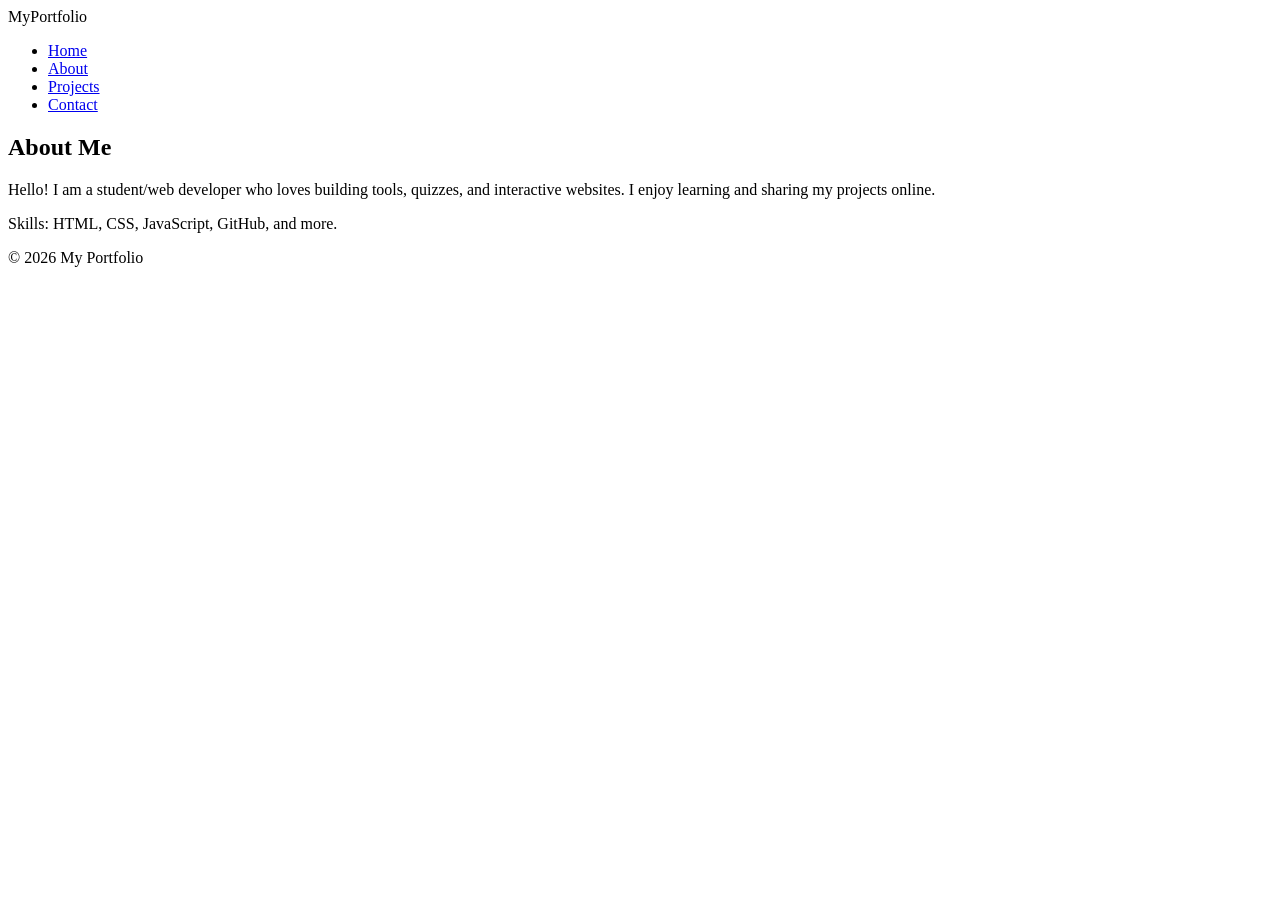
==== about.html @ dc8deb6d "Update about.html" ====
<!DOCTYPE html>
<html lang="en">
<head>
    <meta charset="UTF-8">
    <meta name="viewport" content="width=device-width, initial-scale=1.0">
    <title>About Me</title>
    <link rel="stylesheet" href="styles/style.css">
</head>
<body>
    <nav class="navbar">
        <div class="logo">MyPortfolio</div>
        <ul class="nav-links">
            <li><a href="index.html">Home</a></li>
            <li><a href="about.html">About</a></li>
            <li><a href="projects.html">Projects</a></li>
            <li><a href="contact.html">Contact</a></li>
        </ul>
    </nav>

    <section class="about">
        <h1>About Me</h1>
        <p>Hello! I am a student/web developer who loves building tools, quizzes, and interactive websites. I enjoy learning and sharing my projects online.</p>
        <p>Skills: HTML, CSS, JavaScript, GitHub, and more.</p>
    </section>

    <footer>
        &copy; 2026 My Portfolio
    </footer>
</body>
</html>
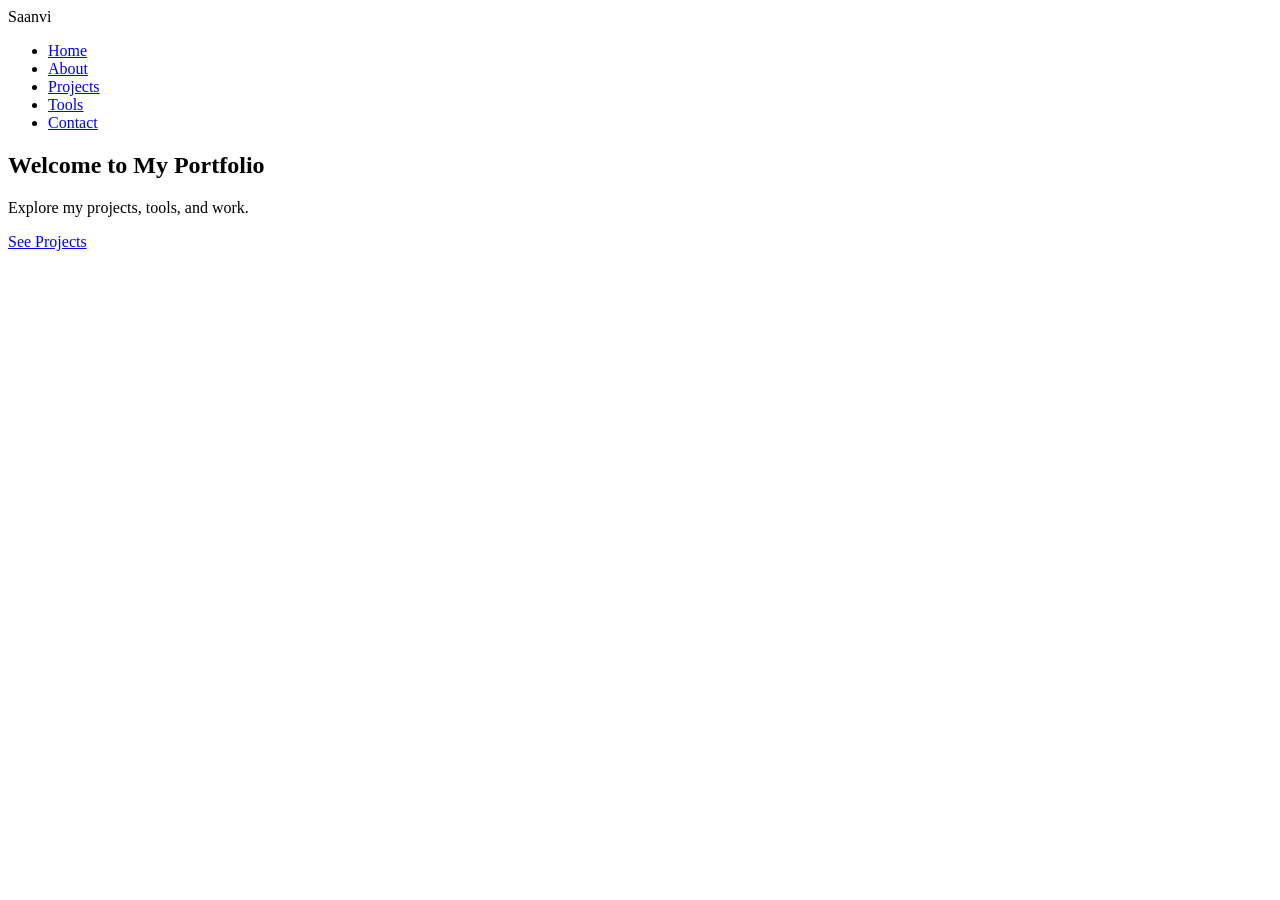
==== commit 62ae3d83: "Update about.html" ====
--- a/about.html
+++ b/about.html
@@ -1,30 +1,32 @@
 <!DOCTYPE html>
 <html lang="en">
 <head>
-    <meta charset="UTF-8">
-    <meta name="viewport" content="width=device-width, initial-scale=1.0">
-    <title>About Me</title>
-    <link rel="stylesheet" href="styles/style.css">
+  <meta charset="UTF-8">
+  <meta name="viewport" content="width=device-width, initial-scale=1.0">
+  <title>My Portfolio</title>
+  <link rel="stylesheet" href="styles/style.css">
 </head>
 <body>
-    <nav class="navbar">
-        <div class="logo">MyPortfolio</div>
-        <ul class="nav-links">
-            <li><a href="index.html">Home</a></li>
-            <li><a href="about.html">About</a></li>
-            <li><a href="projects.html">Projects</a></li>
-            <li><a href="contact.html">Contact</a></li>
-        </ul>
-    </nav>
 
-    <section class="about">
-        <h1>About Me</h1>
-        <p>Hello! I am a student/web developer who loves building tools, quizzes, and interactive websites. I enjoy learning and sharing my projects online.</p>
-        <p>Skills: HTML, CSS, JavaScript, GitHub, and more.</p>
-    </section>
+<!-- Navbar -->
+<nav>
+  <div class="logo">Saanvi</div>
+  <ul>
+    <li><a href="index.html">Home</a></li>
+    <li><a href="about.html">About</a></li>
+    <li><a href="projects.html">Projects</a></li>
+    <li><a href="tools.html">Tools</a></li>
+    <li><a href="contact.html">Contact</a></li>
+  </ul>
+</nav>
 
-    <footer>
-        &copy; 2026 My Portfolio
-    </footer>
+<!-- Hero Section -->
+<section class="hero">
+  <h1>Welcome to My Portfolio</h1>
+  <p>Explore my projects, tools, and work.</p>
+  <a href="projects.html" class="btn">See Projects</a>
+</section>
+
+<script src="scripts/script.js"></script>
 </body>
 </html>
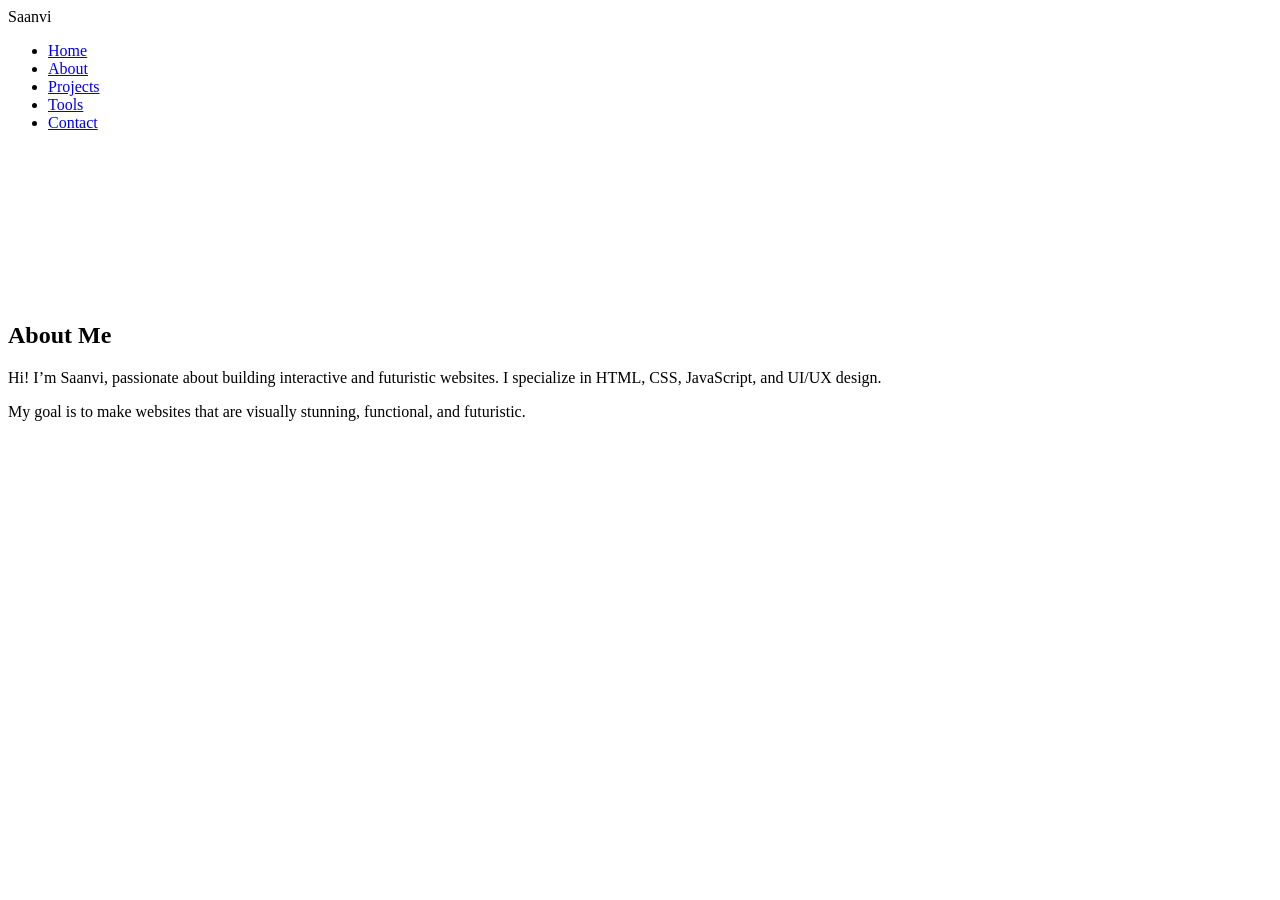
==== commit 2927aa93: "Update about.html" ====
--- a/about.html
+++ b/about.html
@@ -1,32 +1,33 @@
 <!DOCTYPE html>
 <html lang="en">
 <head>
-  <meta charset="UTF-8">
-  <meta name="viewport" content="width=device-width, initial-scale=1.0">
-  <title>My Portfolio</title>
-  <link rel="stylesheet" href="styles/style.css">
+<meta charset="UTF-8">
+<meta name="viewport" content="width=device-width, initial-scale=1.0">
+<title>About Me</title>
+<link rel="stylesheet" href="styles/style.css">
 </head>
 <body>
-
-<!-- Navbar -->
 <nav>
   <div class="logo">Saanvi</div>
   <ul>
     <li><a href="index.html">Home</a></li>
-    <li><a href="about.html">About</a></li>
+    <li><a href="about.html" class="active">About</a></li>
     <li><a href="projects.html">Projects</a></li>
     <li><a href="tools.html">Tools</a></li>
     <li><a href="contact.html">Contact</a></li>
   </ul>
 </nav>
 
-<!-- Hero Section -->
-<section class="hero">
-  <h1>Welcome to My Portfolio</h1>
-  <p>Explore my projects, tools, and work.</p>
-  <a href="projects.html" class="btn">See Projects</a>
+<section class="about">
+  <canvas id="about-particles"></canvas>
+  <h1>About Me</h1>
+  <div class="about-content">
+    <p>Hi! I’m Saanvi, passionate about building interactive and futuristic websites. I specialize in HTML, CSS, JavaScript, and UI/UX design.</p>
+    <p>My goal is to make websites that are visually stunning, functional, and futuristic.</p>
+  </div>
 </section>
 
+<script src="scripts/particles.js"></script>
 <script src="scripts/script.js"></script>
 </body>
 </html>
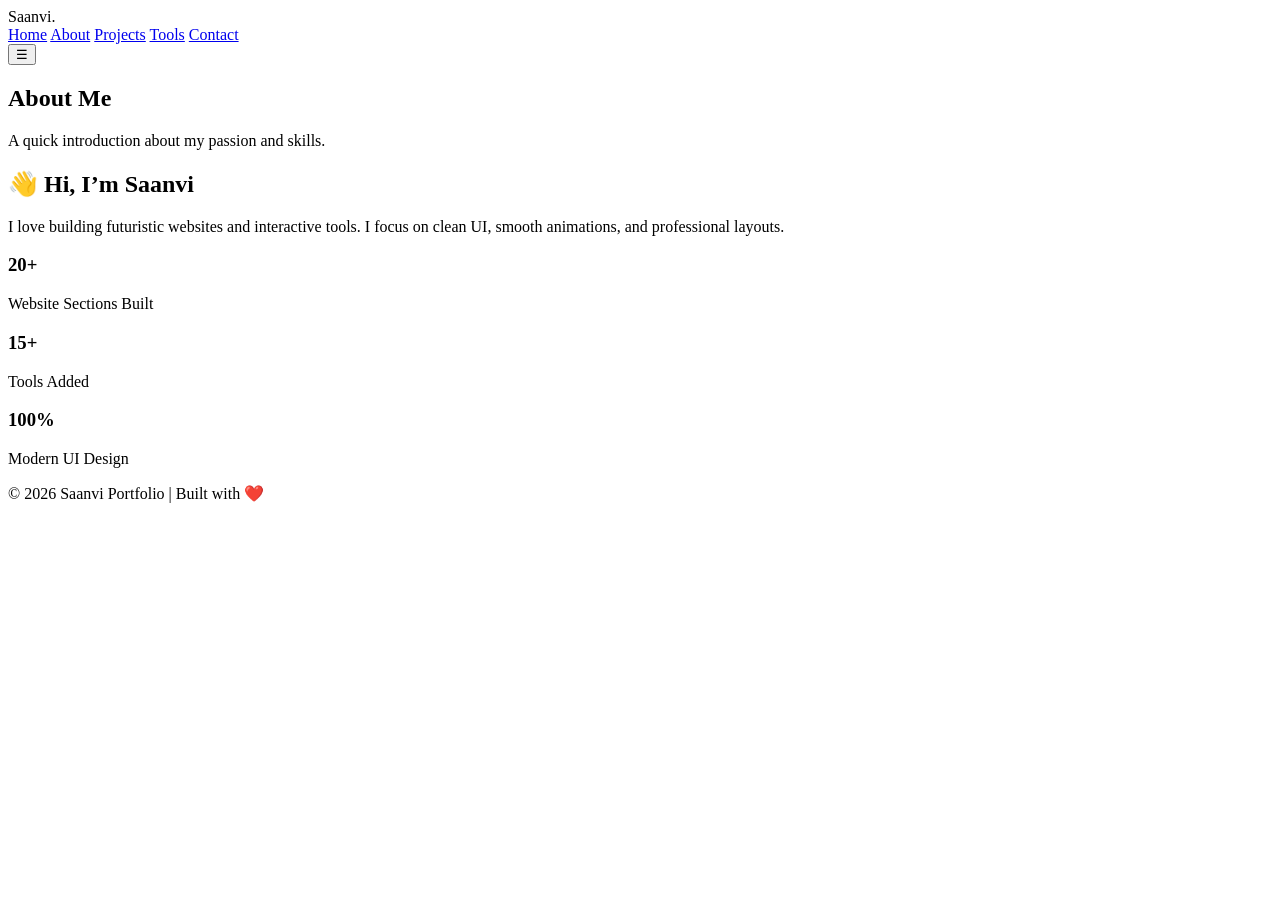
==== commit 48287f35: "Update about.html" ====
--- a/about.html
+++ b/about.html
@@ -1,33 +1,66 @@
 <!DOCTYPE html>
 <html lang="en">
 <head>
-<meta charset="UTF-8">
-<meta name="viewport" content="width=device-width, initial-scale=1.0">
-<title>About Me</title>
-<link rel="stylesheet" href="styles/style.css">
+  <meta charset="UTF-8" />
+  <meta name="viewport" content="width=device-width, initial-scale=1.0" />
+  <title>About | Saanvi</title>
+  <link rel="stylesheet" href="styles/style.css" />
 </head>
 <body>
-<nav>
-  <div class="logo">Saanvi</div>
-  <ul>
-    <li><a href="index.html">Home</a></li>
-    <li><a href="about.html" class="active">About</a></li>
-    <li><a href="projects.html">Projects</a></li>
-    <li><a href="tools.html">Tools</a></li>
-    <li><a href="contact.html">Contact</a></li>
-  </ul>
-</nav>
 
-<section class="about">
-  <canvas id="about-particles"></canvas>
-  <h1>About Me</h1>
-  <div class="about-content">
-    <p>Hi! I’m Saanvi, passionate about building interactive and futuristic websites. I specialize in HTML, CSS, JavaScript, and UI/UX design.</p>
-    <p>My goal is to make websites that are visually stunning, functional, and futuristic.</p>
-  </div>
-</section>
+  <div class="bg-grid"></div>
+  <div class="bg-glow"></div>
 
-<script src="scripts/particles.js"></script>
-<script src="scripts/script.js"></script>
+  <header class="navbar">
+    <div class="nav-logo">Saanvi<span>.</span></div>
+
+    <nav class="nav-links" id="navLinks">
+      <a href="index.html">Home</a>
+      <a href="about.html" class="active">About</a>
+      <a href="projects.html">Projects</a>
+      <a href="tools.html">Tools</a>
+      <a href="contact.html">Contact</a>
+    </nav>
+
+    <button class="menu-btn" id="menuBtn">☰</button>
+  </header>
+
+  <section class="page-hero">
+    <h1 class="reveal">About Me</h1>
+    <p class="reveal">A quick introduction about my passion and skills.</p>
+  </section>
+
+  <section class="section">
+    <div class="about-box reveal">
+      <h2>👋 Hi, I’m Saanvi</h2>
+      <p>
+        I love building futuristic websites and interactive tools.
+        I focus on clean UI, smooth animations, and professional layouts.
+      </p>
+
+      <div class="about-stats">
+        <div class="stat-card">
+          <h3>20+</h3>
+          <p>Website Sections Built</p>
+        </div>
+
+        <div class="stat-card">
+          <h3>15+</h3>
+          <p>Tools Added</p>
+        </div>
+
+        <div class="stat-card">
+          <h3>100%</h3>
+          <p>Modern UI Design</p>
+        </div>
+      </div>
+    </div>
+  </section>
+
+  <footer class="footer">
+    <p>© 2026 Saanvi Portfolio | Built with ❤️</p>
+  </footer>
+
+  <script src="scripts/script.js"></script>
 </body>
 </html>
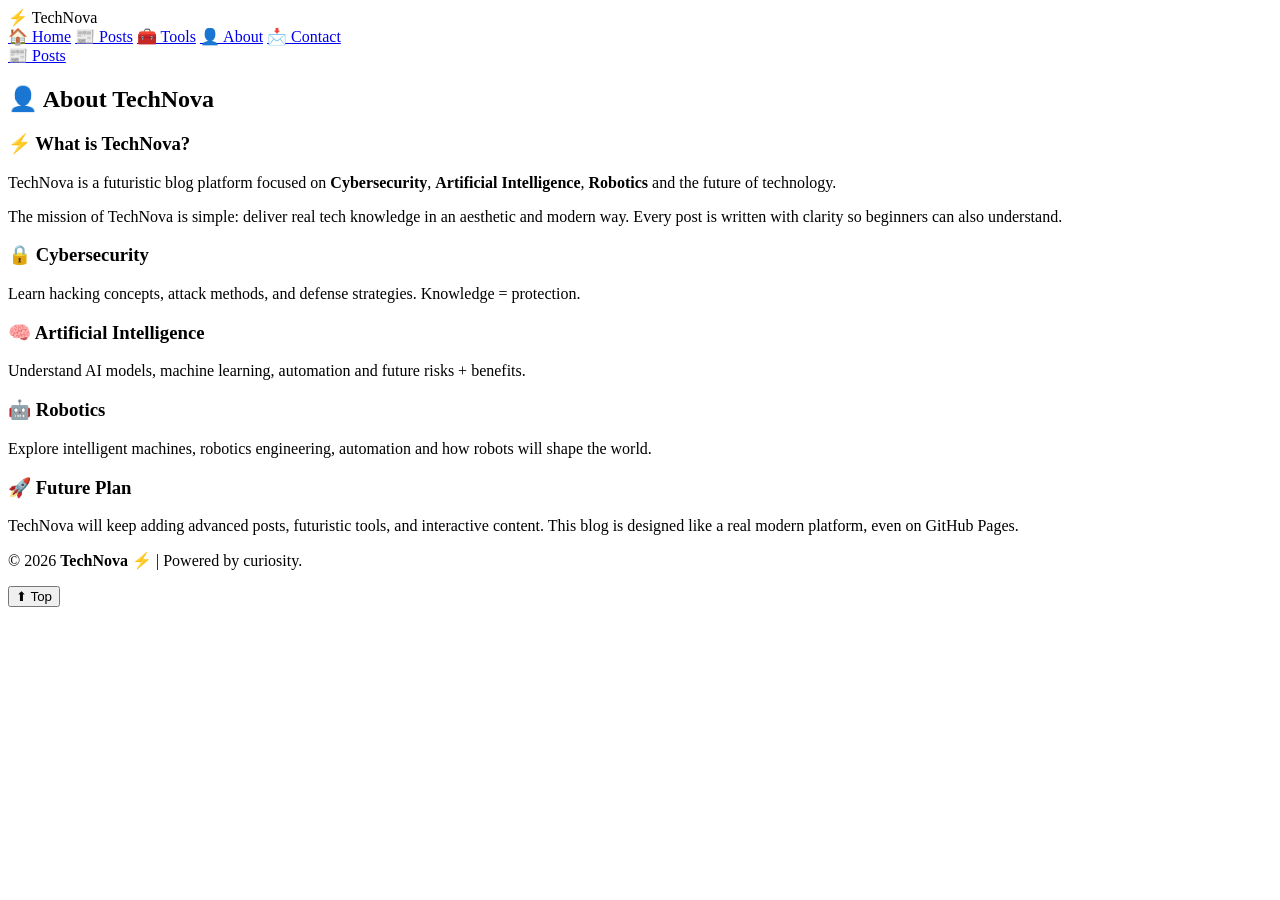
==== commit 70588f8a: "Update about.html" ====
--- a/about.html
+++ b/about.html
@@ -3,64 +3,93 @@
 <head>
   <meta charset="UTF-8" />
   <meta name="viewport" content="width=device-width, initial-scale=1.0" />
-  <title>About | Saanvi</title>
-  <link rel="stylesheet" href="styles/style.css" />
+  <title>TechNova 👤 | About</title>
+  <link rel="stylesheet" href="assets/style.css" />
 </head>
 <body>
 
-  <div class="bg-grid"></div>
-  <div class="bg-glow"></div>
+  <!-- NAVBAR -->
+  <header class="navbar">
+    <div class="container nav-inner">
+      <div class="logo">
+        ⚡ <span>TechNova</span>
+      </div>
 
-  <header class="navbar">
-    <div class="nav-logo">Saanvi<span>.</span></div>
+      <nav class="nav-links">
+        <a href="index.html">🏠 Home</a>
+        <a href="posts.html">📰 Posts</a>
+        <a href="tools.html">🧰 Tools</a>
+        <a href="about.html">👤 About</a>
+        <a href="contact.html">📩 Contact</a>
+      </nav>
 
-    <nav class="nav-links" id="navLinks">
-      <a href="index.html">Home</a>
-      <a href="about.html" class="active">About</a>
-      <a href="projects.html">Projects</a>
-      <a href="tools.html">Tools</a>
-      <a href="contact.html">Contact</a>
-    </nav>
-
-    <button class="menu-btn" id="menuBtn">☰</button>
+      <div class="nav-actions">
+        <a class="btn btn-primary" href="posts.html">📰 Posts</a>
+      </div>
+    </div>
   </header>
 
-  <section class="page-hero">
-    <h1 class="reveal">About Me</h1>
-    <p class="reveal">A quick introduction about my passion and skills.</p>
-  </section>
+  <section class="section">
+    <div class="container">
+      <h2 class="section-title reveal">👤 About <span>TechNova</span></h2>
 
-  <section class="section">
-    <div class="about-box reveal">
-      <h2>👋 Hi, I’m Saanvi</h2>
-      <p>
-        I love building futuristic websites and interactive tools.
-        I focus on clean UI, smooth animations, and professional layouts.
-      </p>
+      <div class="card reveal">
+        <h3>⚡ What is TechNova?</h3>
+        <p>
+          TechNova is a futuristic blog platform focused on <b>Cybersecurity</b>, <b>Artificial Intelligence</b>,
+          <b>Robotics</b> and the future of technology.
+        </p>
+        <p>
+          The mission of TechNova is simple: deliver real tech knowledge in an aesthetic and modern way.
+          Every post is written with clarity so beginners can also understand.
+        </p>
+      </div>
 
-      <div class="about-stats">
-        <div class="stat-card">
-          <h3>20+</h3>
-          <p>Website Sections Built</p>
+      <div class="grid-3" style="margin-top:18px;">
+        <div class="card reveal">
+          <h3>🔒 Cybersecurity</h3>
+          <p>
+            Learn hacking concepts, attack methods, and defense strategies. Knowledge = protection.
+          </p>
         </div>
 
-        <div class="stat-card">
-          <h3>15+</h3>
-          <p>Tools Added</p>
+        <div class="card reveal">
+          <h3>🧠 Artificial Intelligence</h3>
+          <p>
+            Understand AI models, machine learning, automation and future risks + benefits.
+          </p>
         </div>
 
-        <div class="stat-card">
-          <h3>100%</h3>
-          <p>Modern UI Design</p>
+        <div class="card reveal">
+          <h3>🤖 Robotics</h3>
+          <p>
+            Explore intelligent machines, robotics engineering, automation and how robots will shape the world.
+          </p>
         </div>
+      </div>
+
+      <div class="card reveal" style="margin-top:18px;">
+        <h3>🚀 Future Plan</h3>
+        <p>
+          TechNova will keep adding advanced posts, futuristic tools, and interactive content.
+          This blog is designed like a real modern platform, even on GitHub Pages.
+        </p>
       </div>
     </div>
   </section>
 
+  <!-- FOOTER -->
   <footer class="footer">
-    <p>© 2026 Saanvi Portfolio | Built with ❤️</p>
+    <div class="container">
+      <p>© 2026 <strong>TechNova</strong> ⚡ | Powered by curiosity.</p>
+    </div>
   </footer>
 
-  <script src="scripts/script.js"></script>
+  <!-- SCROLL TOP -->
+  <div class="scroll-top" id="scrollTopBtn">
+    <button class="btn btn-primary">⬆ Top</button>
+  </div>
+
+  <script src="assets/script.js"></script>
 </body>
 </html>
